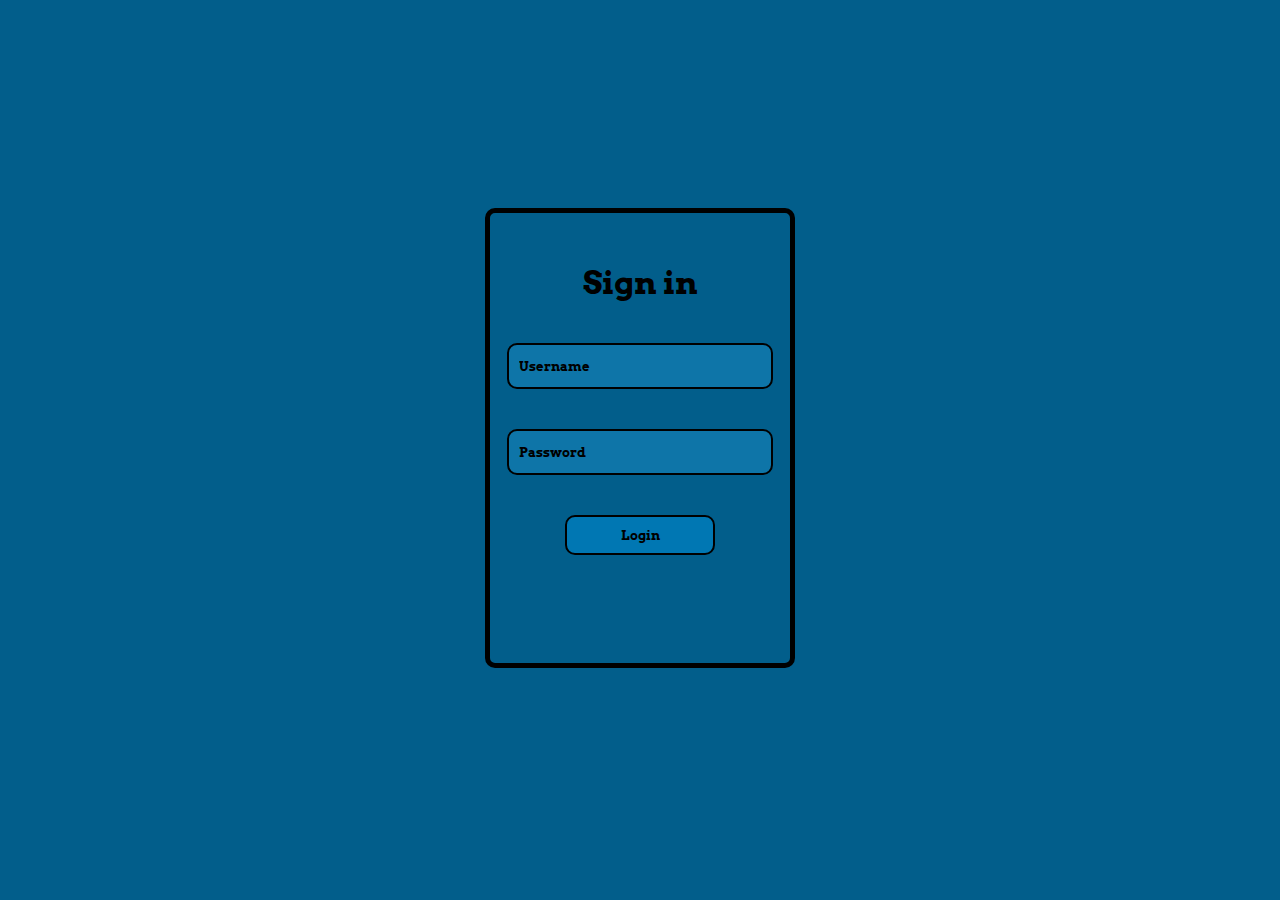
==== index.html @ 98bd5f3d "firstcommit" ====
<!DOCTYPE html>
<html lang="en">
<head>
    <meta charset="UTF-8">
    <meta http-equiv="X-UA-Compatible" content="IE=edge">
    <meta name="viewport" content="width=device-width, initial-scale=1.0">
    <link rel="stylesheet" href="style.css">
    <link rel="preconnect" href="https://fonts.googleapis.com">
    <link rel="preconnect" href="https://fonts.gstatic.com" crossorigin>
    <link href="https://fonts.googleapis.com/css2?family=Arvo:wght@400;700&display=swap" rel="stylesheet">
    <title>Welcome</title>
</head>
<body>
    
    <div id="signin">
        <form id='form1'>
            <h1>Sign in</h1>
            <input type="text" placeholder="Username" id="usertxt" required="true">
            <br>
            <input type="password" placeholder="Password" id="passtxt" required="true">
            <br>
            <button id="loginbtn" type="submit">Login</button>
        </form>
    </div>
    <script>
        const form=document.getElementById('form1');
        form.addEventListener('submit',function(e){
            e.preventDefault();
            localStorage.setItem('username',document.getElementById("usertxt").value)
            window.location.href = "store.html";
        })
    </script>
</body>
</html>
---- style.css ----
#signin{
    text-align: center;
    margin-left: auto;
    margin-right: auto;
    border: 5px solid #000000;
    background-color: #025e8b;
    width:300px;
    height:450px;
    transform: translate(0px,200px);
    border-radius: 10px;
}
::placeholder{
    color: #000000;
}
input{
    height: 40px;
    width: 250px;
    background-color: #0e75a8;
    border-style: solid;
    border-color: #000000;
    border-radius: 10px;
    padding-left: 10px;
}
button{
    border-radius: 10px;
    border: 2px solid #000000;
    width: 150px;
    height: 40px;
    background-color: #0077b3;
}
body{
    background-color: #025e8b;
}
*{
    font-family: 'Arvo', serif;
    font-weight: 700;
    margin-bottom: 40px;
}
h1{
    margin-top: 50px;
}
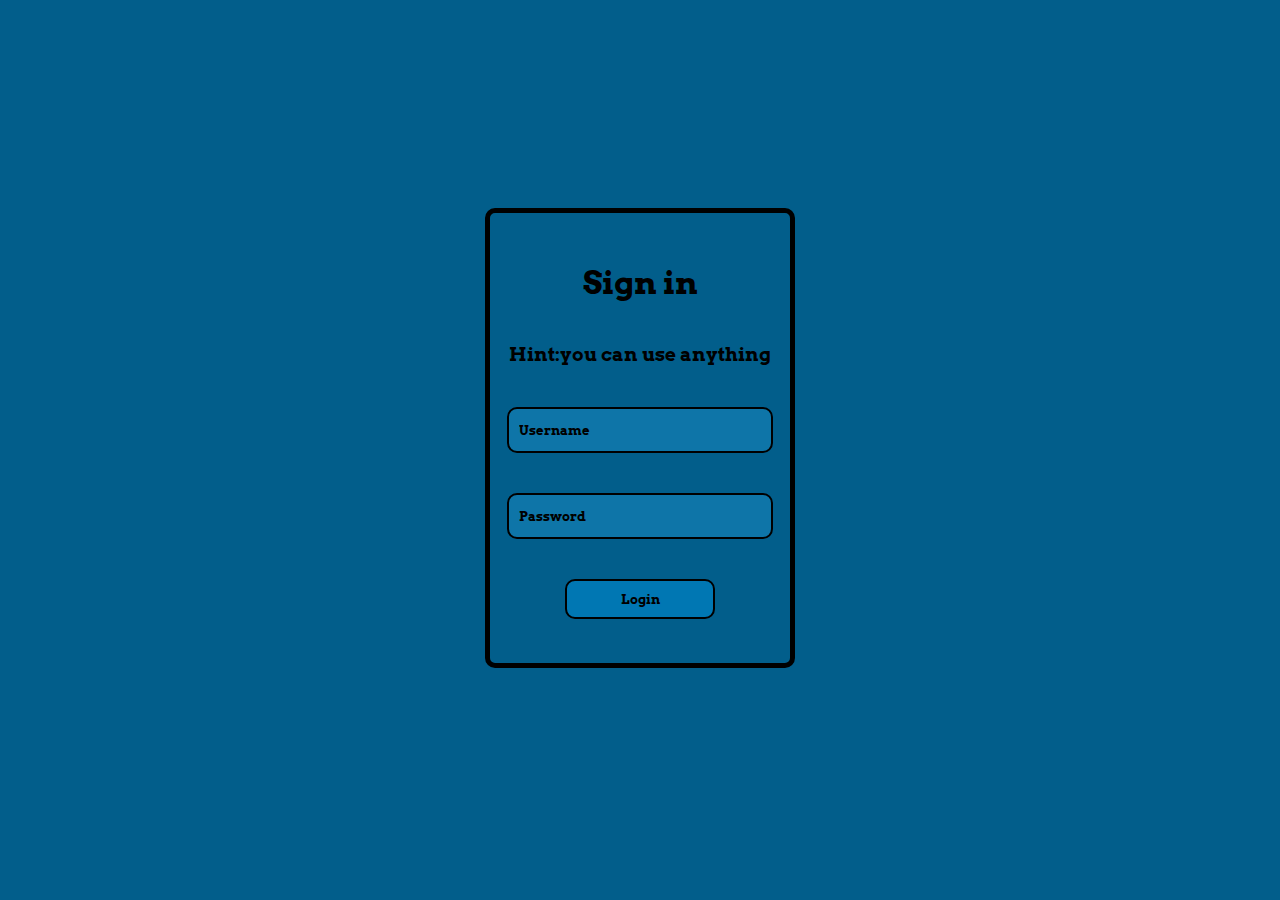
==== commit 15d4f4cc: "final addition" ====
--- a/index.html
+++ b/index.html
@@ -15,6 +15,7 @@
     <div id="signin">
         <form id='form1'>
             <h1>Sign in</h1>
+            <h3>Hint:you can use anything</h3>
             <input type="text" placeholder="Username" id="usertxt" required="true">
             <br>
             <input type="password" placeholder="Password" id="passtxt" required="true">
